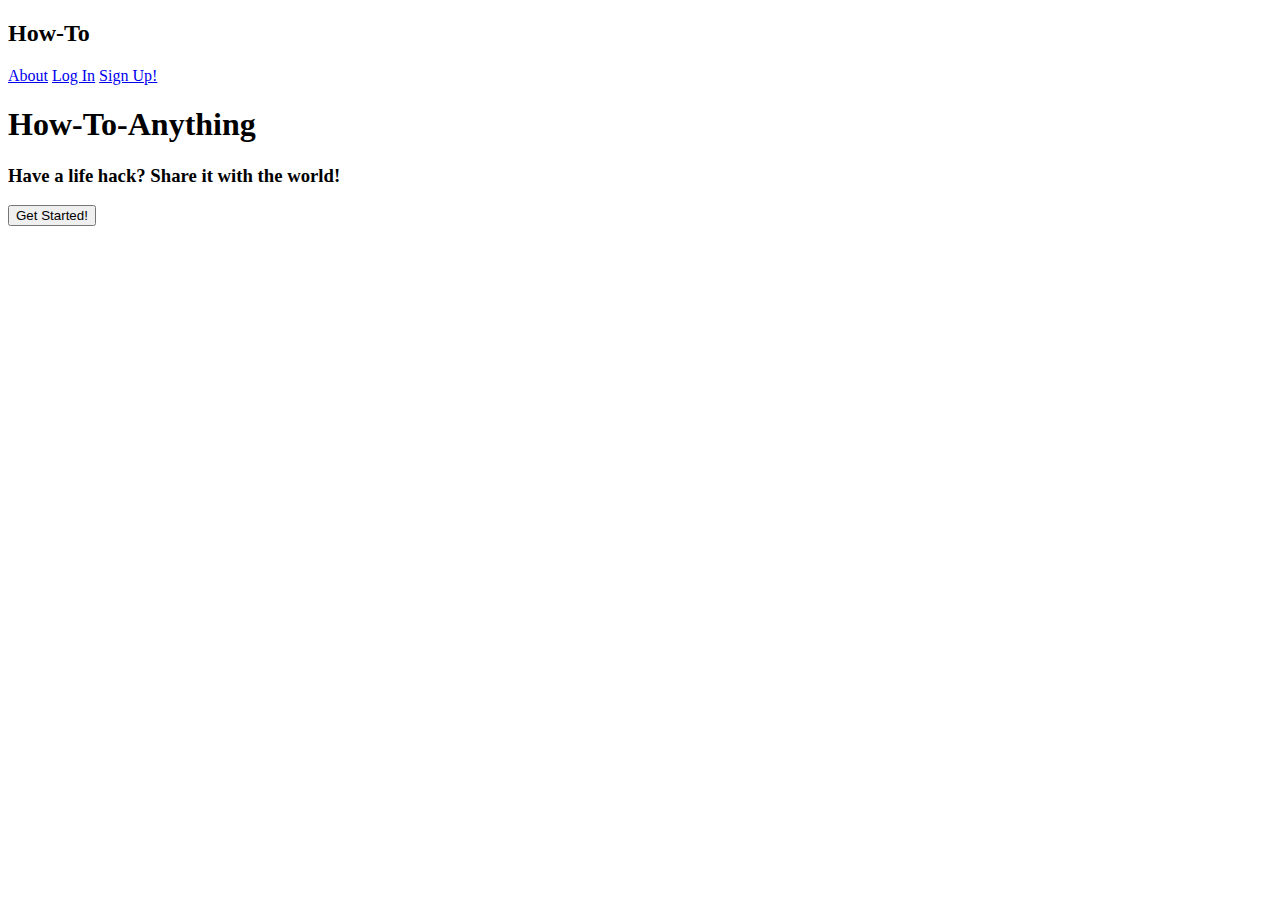
==== index.html @ b6ad41c5 "created index.html and styles.css, began writing HTML" ====
<!DOCTYPE html>
<html lang="en">
<head>
    <meta charset="UTF-8">
    <meta name="viewport" content="width=device-width, initial-scale=1.0">
    <link rel="stylesheet" href="./styles.css">
    <title>How-To</title>
</head>
<body>
    <header>
        <div class="title-container">
            <h2>How-To</h2>
        </div>
        <nav>
            <a href="#">About</a>
            <a href="#">Log In</a>
            <a href="#">Sign Up!</a>
        </nav>
    </header>
    <section class="landing">
        <h1>How-To-Anything</h1>
        <h3>Have a life hack? Share it with the world!</h3>
        <div class="button-container">
            <button>Get Started!</button>
        </div>
    </section>
</body>
</html>
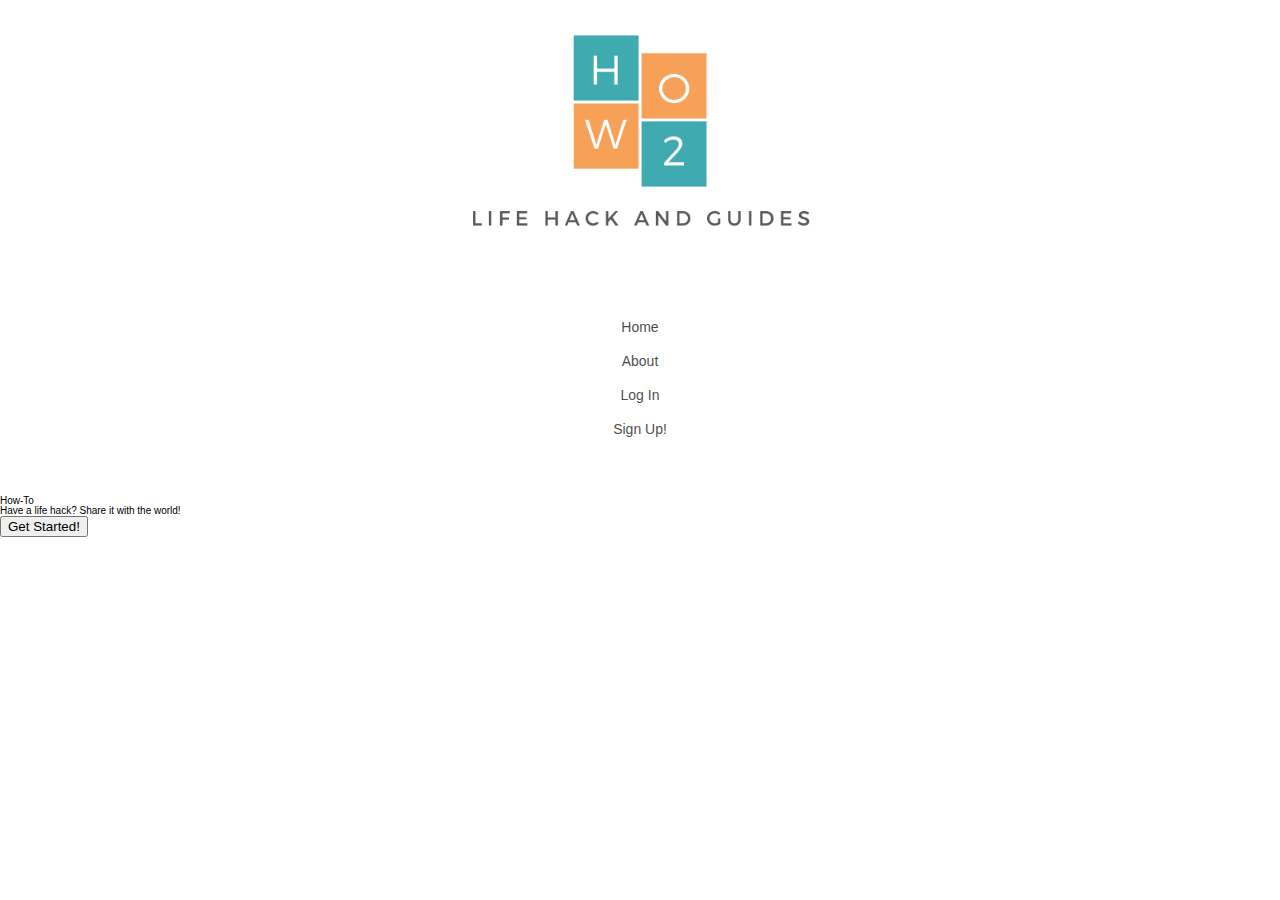
==== commit 6f4c2153: "added a background image, favicon, and styled the header for mobile version" ====
--- a/index.html
+++ b/index.html
@@ -1,28 +1,33 @@
 <!DOCTYPE html>
 <html lang="en">
+
 <head>
     <meta charset="UTF-8">
     <meta name="viewport" content="width=device-width, initial-scale=1.0">
     <link rel="stylesheet" href="./styles.css">
+    <link rel="icon" href="/Resources/favicon.ico" type="image/x-icon" />
     <title>How-To</title>
 </head>
+
 <body>
-    <header>
-        <div class="title-container">
-            <h2>How-To</h2>
-        </div>
-        <nav>
-            <a href="#">About</a>
-            <a href="#">Log In</a>
-            <a href="#">Sign Up!</a>
-        </nav>
-    </header>
-    <section class="landing">
-        <h1>How-To-Anything</h1>
-        <h3>Have a life hack? Share it with the world!</h3>
-        <div class="button-container">
-            <button>Get Started!</button>
-        </div>
-    </section>
+        <header>
+            <div class="title-container">
+                <img src="/Resources/How-To.png" alt="How-To Logo">
+            </div>
+            <nav>
+                <a href="/index.html">Home</a>
+                <a href="/about.html">About</a>
+                <a href="#">Log In</a>
+                <a href="#">Sign Up!</a>
+            </nav>
+        </header>
+        <section class="landing">
+            <h1>How-To</h1>
+            <h3>Have a life hack? Share it with the world!</h3>
+            <div class="button-container">
+                <button>Get Started!</button>
+            </div>
+        </section>
 </body>
+
 </html>--- a/styles.css
+++ b/styles.css
@@ -0,0 +1,92 @@
+/* http://meyerweb.com/eric/tools/css/reset/ 
+   v2.0 | 20110126
+   License: none (public domain)
+*/
+
+html, body, div, span, applet, object, iframe,
+h1, h2, h3, h4, h5, h6, p, blockquote, pre,
+a, abbr, acronym, address, big, cite, code,
+del, dfn, em, img, ins, kbd, q, s, samp,
+small, strike, strong, sub, sup, tt, var,
+b, u, i, center,
+dl, dt, dd, ol, ul, li,
+fieldset, form, label, legend,
+table, caption, tbody, tfoot, thead, tr, th, td,
+article, aside, canvas, details, embed, 
+figure, figcaption, footer, header, hgroup, 
+menu, nav, output, ruby, section, summary,
+time, mark, audio, video {
+	margin: 0;
+	padding: 0;
+	border: 0;
+	font-size: 100%;
+	font: inherit;
+	vertical-align: baseline;
+}
+/* HTML5 display-role reset for older browsers */
+article, aside, details, figcaption, figure, 
+footer, header, hgroup, menu, nav, section {
+	display: block;
+}
+body {
+	line-height: 1;
+}
+ol, ul {
+	list-style: none;
+}
+blockquote, q {
+	quotes: none;
+}
+blockquote:before, blockquote:after,
+q:before, q:after {
+	content: '';
+	content: none;
+}
+table {
+	border-collapse: collapse;
+	border-spacing: 0;
+}
+
+html{
+	font-size: 62.5%
+}
+
+body{
+	background-image: url(/Resources/carpenter.jpg);
+	background-size: cover;
+	background-repeat: no-repeat;
+	width: 100%;
+	font-family: 'Montserrat', sans-serif;
+}
+
+header{
+	display: flex;
+	flex-direction: column;
+	align-items: center;
+	margin: 1rem;
+}
+.title-container{
+	text-align: center;
+}
+.title-container img{
+	width: 80%;
+	opacity: 75%;
+}
+
+header nav{
+	width: 40%;
+	margin: 3rem;
+	padding: 1rem;
+	display: flex;
+	flex-direction: column;
+	align-items: center;
+	background-color: white;
+	opacity: 70%;
+}
+
+header nav a{
+	padding: 1rem;
+	font-size: 1.4rem;
+	text-decoration: none;
+	color: black;
+}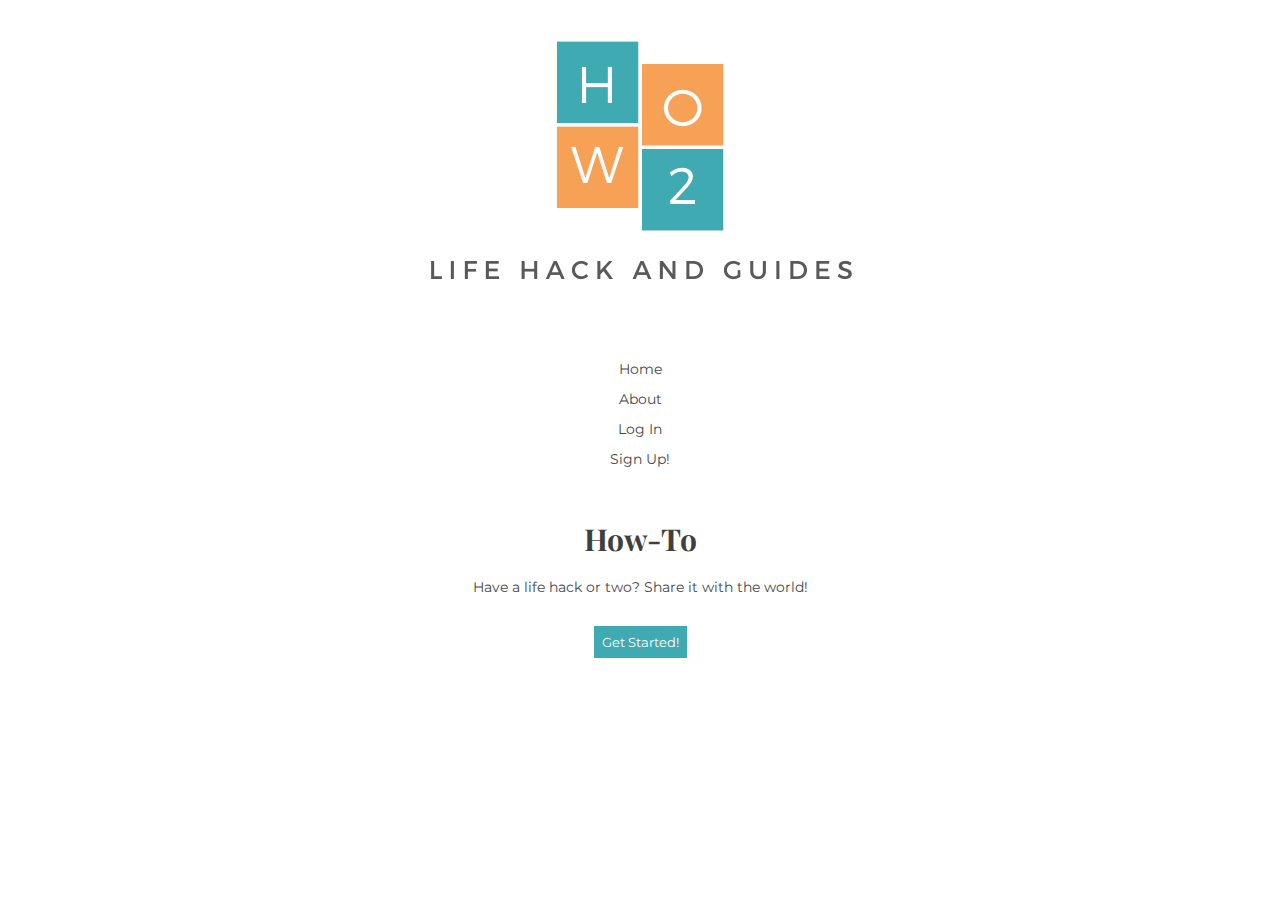
==== commit 2f4f1ed6: "added fonts and finished styling for the landing page for mobile widths" ====
--- a/index.html
+++ b/index.html
@@ -6,28 +6,29 @@
     <meta name="viewport" content="width=device-width, initial-scale=1.0">
     <link rel="stylesheet" href="./styles.css">
     <link rel="icon" href="/Resources/favicon.ico" type="image/x-icon" />
+    <link href="https://fonts.googleapis.com/css2?family=Montserrat&family=Playfair+Display:ital@1&display=swap" rel="stylesheet">
     <title>How-To</title>
 </head>
 
 <body>
-        <header>
-            <div class="title-container">
-                <img src="/Resources/How-To.png" alt="How-To Logo">
-            </div>
-            <nav>
-                <a href="/index.html">Home</a>
-                <a href="/about.html">About</a>
-                <a href="#">Log In</a>
-                <a href="#">Sign Up!</a>
-            </nav>
-        </header>
-        <section class="landing">
-            <h1>How-To</h1>
-            <h3>Have a life hack? Share it with the world!</h3>
-            <div class="button-container">
-                <button>Get Started!</button>
-            </div>
-        </section>
+    <header>
+        <div class="title-container">
+            <img src="/Resources/How-To.png" alt="How-To Logo">
+        </div>
+        <nav>
+            <a href="/index.html">Home</a>
+            <a href="/about.html">About</a>
+            <a href="#">Log In</a>
+            <a href="#">Sign Up!</a>
+        </nav>
+    </header>
+    <section class="landing">
+        <h1>How-To</h1>
+        <h3>Have a life hack or two? Share it with the world!</h3>
+        <div class="button-container">
+            <button>Get Started!</button>
+        </div>
+    </section>
 </body>
 
 </html>--- a/styles.css
+++ b/styles.css
@@ -55,10 +55,15 @@
 	background-image: url(/Resources/carpenter.jpg);
 	background-size: cover;
 	background-repeat: no-repeat;
+	background-position: center;
 	width: 100%;
 	font-family: 'Montserrat', sans-serif;
 }
 
+
+/*MOBILE DESIGN STYLINGS*/
+
+/*header styles*/
 header{
 	display: flex;
 	flex-direction: column;
@@ -69,24 +74,59 @@
 	text-align: center;
 }
 .title-container img{
-	width: 80%;
+	width: 100%;
 	opacity: 75%;
 }
 
 header nav{
-	width: 40%;
-	margin: 3rem;
+	width: 30%;
+	margin: 1rem;
 	padding: 1rem;
 	display: flex;
 	flex-direction: column;
 	align-items: center;
 	background-color: white;
-	opacity: 70%;
+	opacity: 75%;
 }
 
 header nav a{
-	padding: 1rem;
+	padding: 0.8rem;
 	font-size: 1.4rem;
 	text-decoration: none;
 	color: black;
+}
+header nav a:hover{
+	background-color: #f58220;
+}
+
+/*landing section styles*/
+
+.landing{
+	width: 90%;
+	margin: 2rem auto;
+	background-color: white;
+	opacity: 75%;
+	display: flex;
+	flex-direction: column;
+	align-items: center;
+}
+
+.landing h1{
+	font-weight: bold;
+	font-size: 3rem;
+	margin: 1rem;
+	font-family: 'Playfair Display', serif;
+}
+.landing h3{
+	font-size: 1.4rem;
+	text-align: center;
+	margin: 1.6rem;
+}
+.landing button{
+	margin: 1.6rem;
+	font-family: 'Montserrat', sans-serif;
+	background-color: #008e97;
+	color: white;
+	border: none;
+	padding: 0.8rem;
 }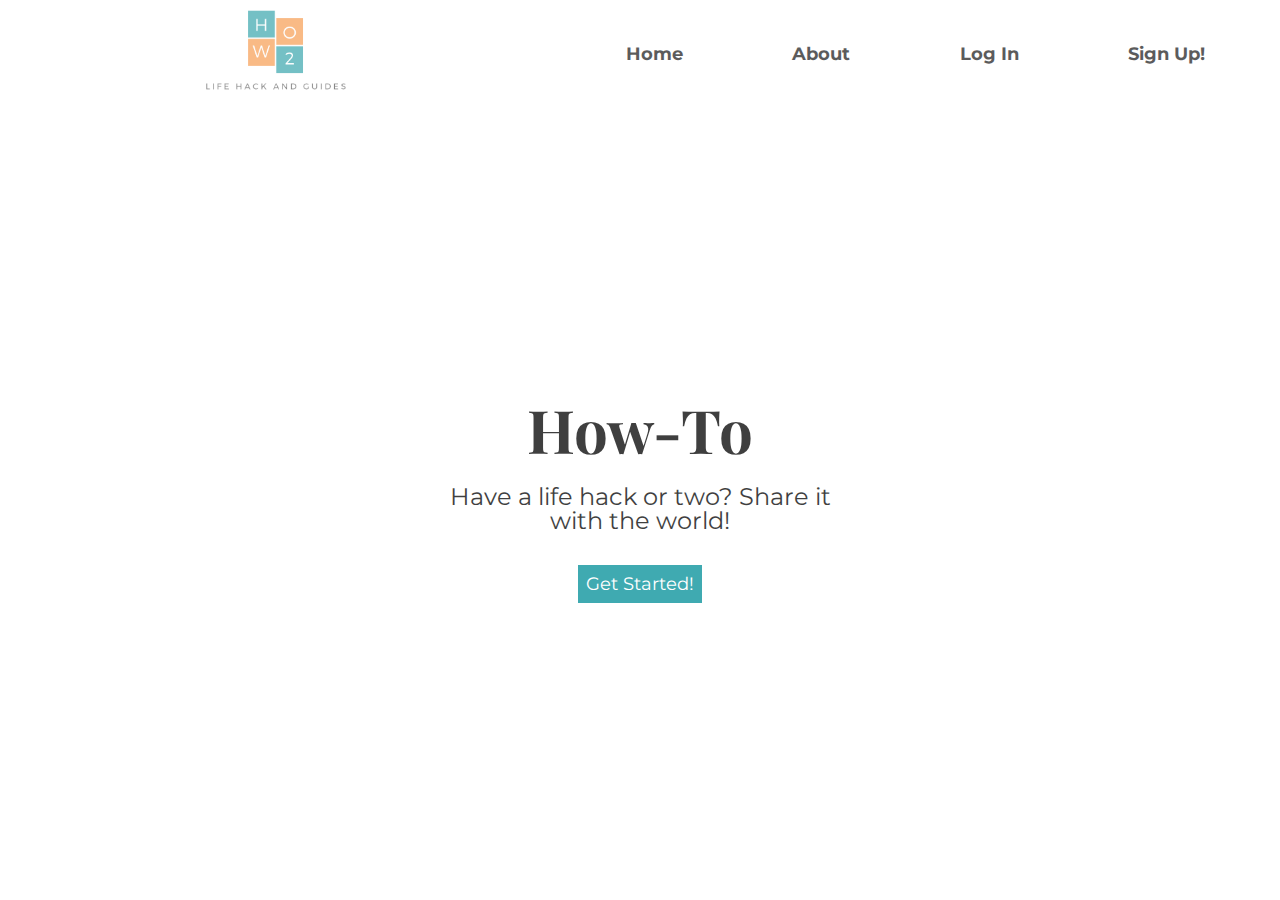
==== commit e072bb0a: "updated logos with transparent versions" ====
--- a/index.html
+++ b/index.html
@@ -1,19 +1,17 @@
 <!DOCTYPE html>
 <html lang="en">
-
 <head>
     <meta charset="UTF-8">
     <meta name="viewport" content="width=device-width, initial-scale=1.0">
     <link rel="stylesheet" href="./styles.css">
-    <link rel="icon" href="/Resources/favicon.ico" type="image/x-icon" />
+    <link rel="icon" href="/Resources/favicon_io/favicon.ico" type="image/x-icon"/>
     <link href="https://fonts.googleapis.com/css2?family=Montserrat&family=Playfair+Display:ital@1&display=swap" rel="stylesheet">
     <title>How-To</title>
 </head>
-
 <body>
     <header>
         <div class="title-container">
-            <img src="/Resources/How-To.png" alt="How-To Logo">
+            <img src="/Resources/How-To-Transparent.png" alt="How-To Logo">
         </div>
         <nav>
             <a href="/index.html">Home</a>
--- a/styles.css
+++ b/styles.css
@@ -57,6 +57,7 @@
 	background-repeat: no-repeat;
 	background-position: center;
 	width: 100%;
+	height: 100vh;
 	font-family: 'Montserrat', sans-serif;
 }
 
@@ -72,6 +73,8 @@
 }
 .title-container{
 	text-align: center;
+	background-color: white;
+	opacity: 85%;
 }
 .title-container img{
 	width: 100%;
@@ -87,6 +90,7 @@
 	align-items: center;
 	background-color: white;
 	opacity: 75%;
+	font-weight: bold;
 }
 
 header nav a{
@@ -97,6 +101,8 @@
 }
 header nav a:hover{
 	background-color: #f58220;
+	border: 1px solid black;
+	transition-duration: 0.8s;
 }
 
 /*landing section styles*/
@@ -118,6 +124,7 @@
 	font-family: 'Playfair Display', serif;
 }
 .landing h3{
+	width: 60%;
 	font-size: 1.4rem;
 	text-align: center;
 	margin: 1.6rem;
@@ -129,4 +136,69 @@
 	color: white;
 	border: none;
 	padding: 0.8rem;
+}
+.landing button:hover{
+	background-color: #f58220;
+	color: black;
+	transition-duration: 0.8s;
+}
+
+/*media query at 500px, tablet sizes*/
+@media(min-width: 500px){
+	.title-container{
+		width: 100%;
+	}
+	.title-container img{
+		width: 80%;
+		height: auto;
+	}
+	header nav{
+		width: 55%;
+		margin: 1rem;
+		flex-direction: row;
+		justify-content: space-around;
+	}
+	.landing{
+		width: 80%;
+		margin-top: 8rem;
+		padding: 3rem;
+	}
+	.landing h1{
+		font-size: 6rem;
+	}
+	.landing h3{
+		font-size: 2.4rem;
+	}
+	.landing button{
+		font-size: 1.8rem;
+	}
+}
+
+/*media query at 800px for desktop version*/
+@media(min-width: 800px){
+	header{
+		flex-direction: row;
+		justify-content: space-evenly;
+		background-color: white;
+		opacity: 85%;
+		margin: 0;
+	}
+	.title-container{
+		width: 80%;
+	}
+	.title-container img{
+		width: 30%;
+		margin: 0;
+	}
+	header nav{
+		width: 100%;
+	}
+	header nav a{
+		font-size: 1.8rem; 	
+	}
+
+	.landing{
+		width: 50%;
+		margin: 25rem auto;
+	}
 }